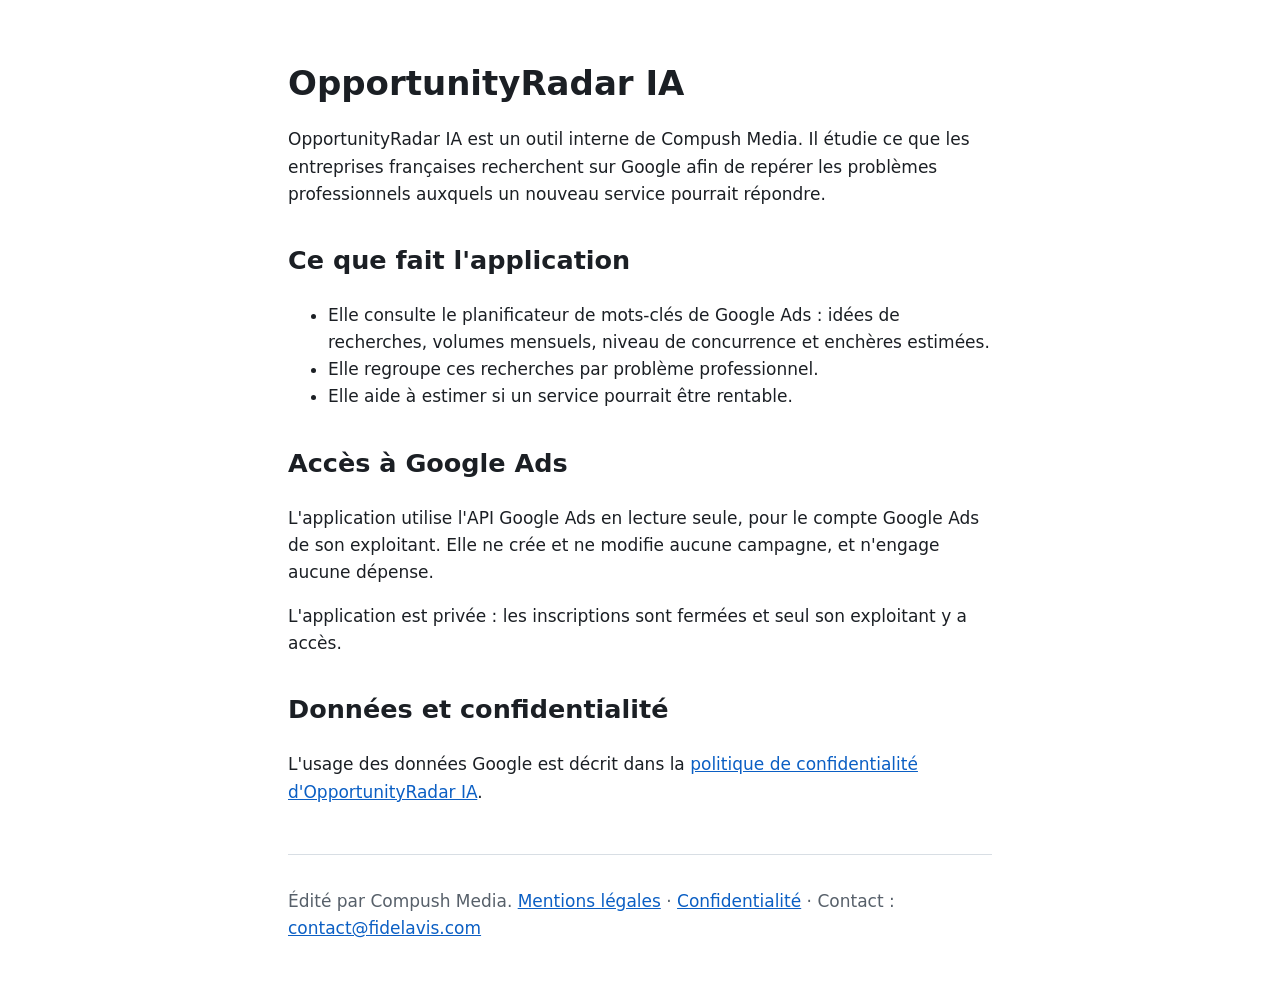
==== opportunity-radar/index.html @ f37a207f "Pages OpportunityRadar IA : accueil et confidentialité Co-Authored-By: Claude Opus 5.5 <noreply@anth" ====
<!doctype html>
<html lang="fr"><head><meta charset="utf-8"><meta name="viewport" content="width=device-width, initial-scale=1">
<title>OpportunityRadar IA</title><meta name="description" content="Outil interne d'étude des recherches Google des entreprises françaises.">
<style>
:root{--bg:#fff;--fg:#1b1f24;--mut:#57606a;--line:#d8dee4;--a:#0b5fc4}
@media(prefers-color-scheme:dark){:root{--bg:#14171a;--fg:#e8eaed;--mut:#a3acb5;--line:#343a40;--a:#7db4ff}}
body{margin:0;background:var(--bg);color:var(--fg);font:17px/1.6 system-ui,sans-serif}
main{max-width:44rem;margin:0 auto;padding:2.5rem 16px}h1{line-height:1.2}h2{margin-top:2rem}
a{color:var(--a)}a,code{overflow-wrap:anywhere}small,footer{color:var(--mut)}footer{border-top:1px solid var(--line);margin-top:3rem;padding-top:1rem}
</style></head><body><main>
<h1>OpportunityRadar IA</h1>
<p>OpportunityRadar IA est un outil interne de Compush Media. Il étudie ce que les entreprises françaises recherchent sur Google afin de repérer les problèmes professionnels auxquels un nouveau service pourrait répondre.</p>
<h2>Ce que fait l'application</h2>
<ul><li>Elle consulte le planificateur de mots-clés de Google Ads : idées de recherches, volumes mensuels, niveau de concurrence et enchères estimées.</li>
<li>Elle regroupe ces recherches par problème professionnel.</li>
<li>Elle aide à estimer si un service pourrait être rentable.</li></ul>
<h2>Accès à Google Ads</h2>
<p>L'application utilise l'API Google Ads en lecture seule, pour le compte Google Ads de son exploitant. Elle ne crée et ne modifie aucune campagne, et n'engage aucune dépense.</p>
<p>L'application est privée : les inscriptions sont fermées et seul son exploitant y a accès.</p>
<h2>Données et confidentialité</h2>
<p>L'usage des données Google est décrit dans la <a href="confidentialite.html">politique de confidentialité d'OpportunityRadar IA</a>.</p>
<footer><p>Édité par Compush Media. <a href="https://compushmedia.com/mentions-legales.html">Mentions légales</a> · <a href="confidentialite.html">Confidentialité</a> · Contact : <a href="mailto:contact@fidelavis.com">contact@fidelavis.com</a></p></footer>
</main></body></html>
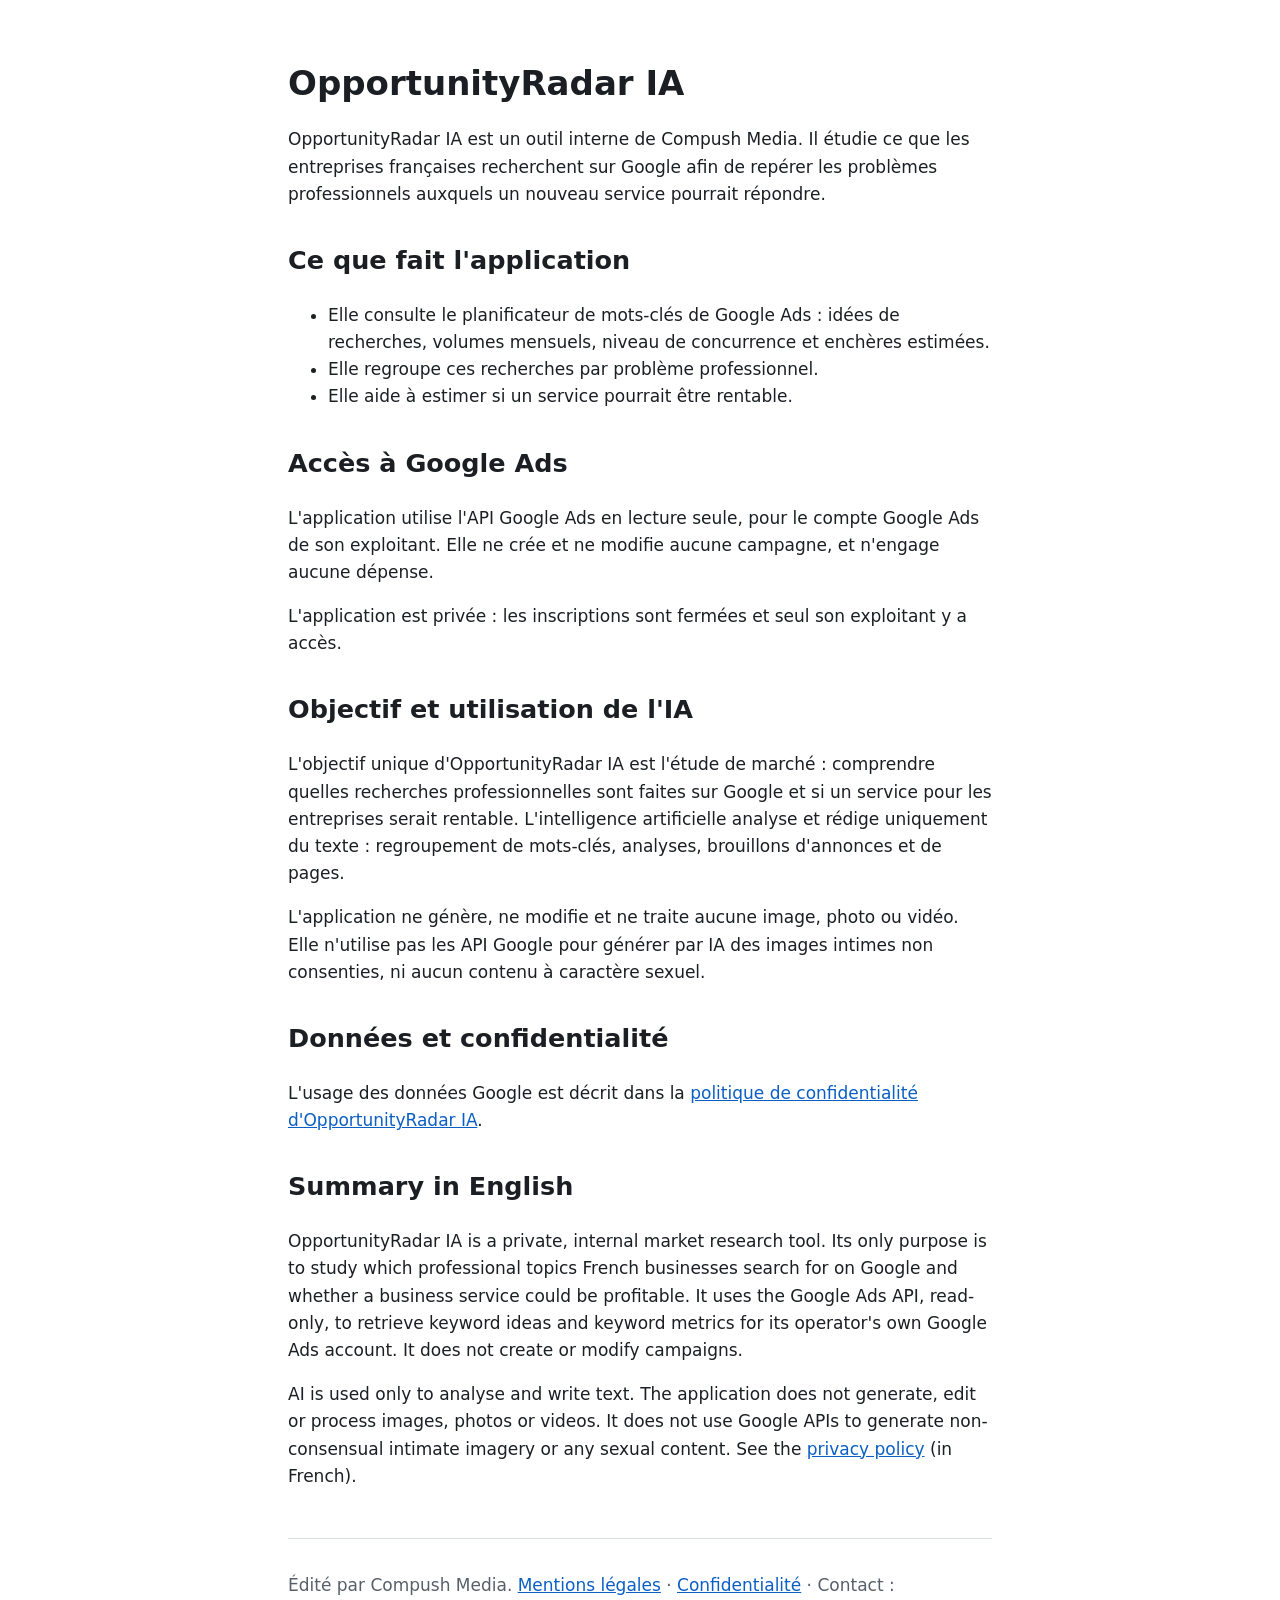
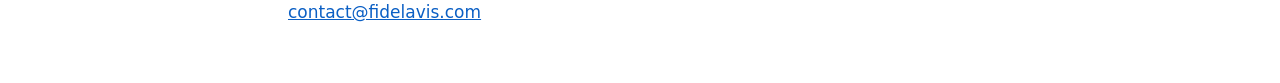
==== commit 7a70cc68: "OpportunityRadar IA : objectif et usage de l'IA précisés Co-Authored-By: Claude Opus 5.5 <noreply@an" ====
--- a/opportunity-radar/index.html
+++ b/opportunity-radar/index.html
@@ -17,7 +17,13 @@
 <h2>Accès à Google Ads</h2>
 <p>L'application utilise l'API Google Ads en lecture seule, pour le compte Google Ads de son exploitant. Elle ne crée et ne modifie aucune campagne, et n'engage aucune dépense.</p>
 <p>L'application est privée : les inscriptions sont fermées et seul son exploitant y a accès.</p>
+<h2>Objectif et utilisation de l'IA</h2>
+<p>L'objectif unique d'OpportunityRadar IA est l'étude de marché : comprendre quelles recherches professionnelles sont faites sur Google et si un service pour les entreprises serait rentable. L'intelligence artificielle analyse et rédige uniquement du texte : regroupement de mots-clés, analyses, brouillons d'annonces et de pages.</p>
+<p>L'application ne génère, ne modifie et ne traite aucune image, photo ou vidéo. Elle n'utilise pas les API Google pour générer par IA des images intimes non consenties, ni aucun contenu à caractère sexuel.</p>
 <h2>Données et confidentialité</h2>
 <p>L'usage des données Google est décrit dans la <a href="confidentialite.html">politique de confidentialité d'OpportunityRadar IA</a>.</p>
+<section lang="en"><h2>Summary in English</h2>
+<p>OpportunityRadar IA is a private, internal market research tool. Its only purpose is to study which professional topics French businesses search for on Google and whether a business service could be profitable. It uses the Google Ads API, read-only, to retrieve keyword ideas and keyword metrics for its operator's own Google Ads account. It does not create or modify campaigns.</p>
+<p>AI is used only to analyse and write text. The application does not generate, edit or process images, photos or videos. It does not use Google APIs to generate non-consensual intimate imagery or any sexual content. See the <a href="confidentialite.html">privacy policy</a> (in French).</p></section>
 <footer><p>Édité par Compush Media. <a href="https://compushmedia.com/mentions-legales.html">Mentions légales</a> · <a href="confidentialite.html">Confidentialité</a> · Contact : <a href="mailto:contact@fidelavis.com">contact@fidelavis.com</a></p></footer>
 </main></body></html>
